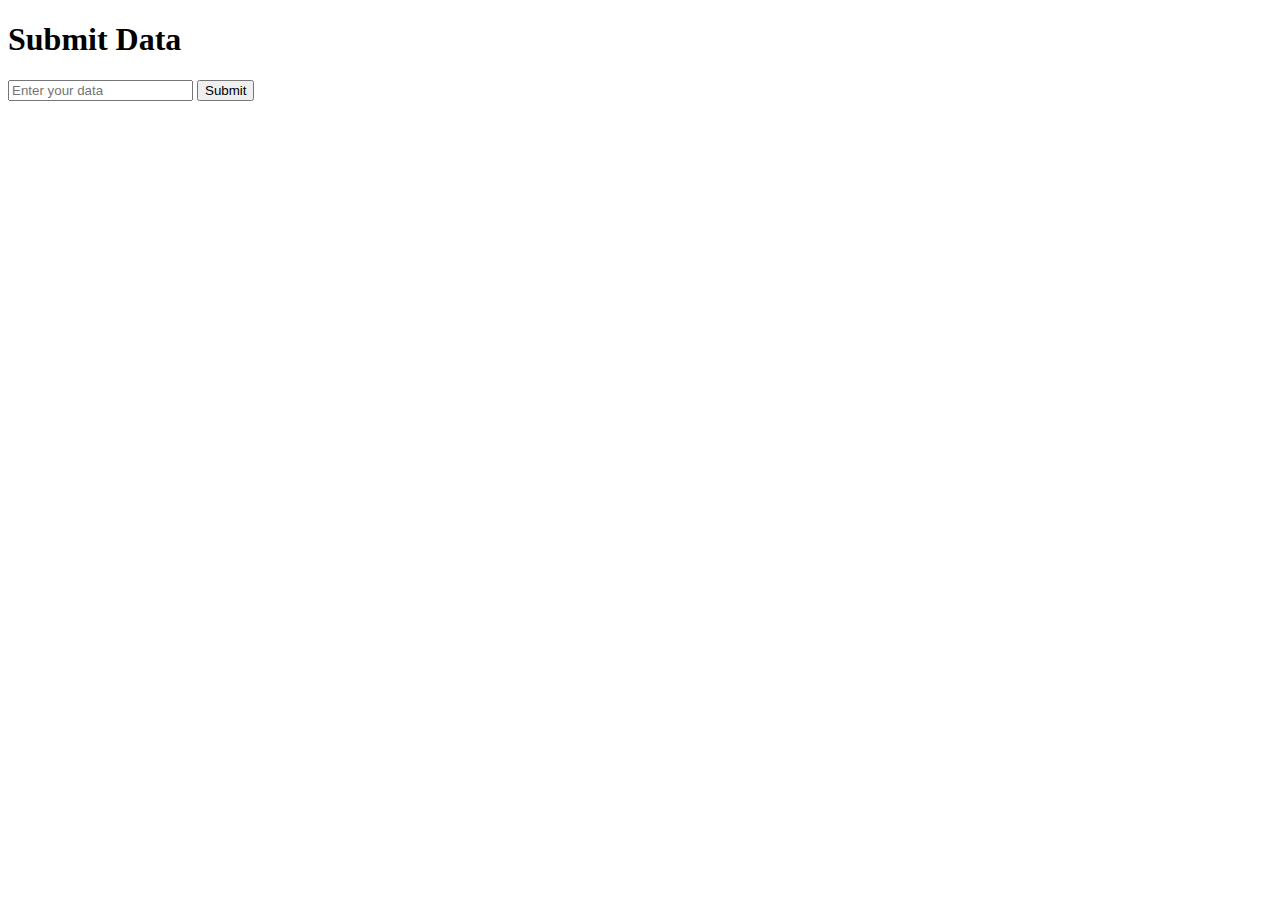
==== templates/index.html @ 0e240597 "Version 02" ====
<!DOCTYPE html>
<html>
<head>
    <title>Submit Data</title>
</head>
<body>
    <h1>Submit Data</h1>
    <form method="POST" action="/submit">
        <input type="text" name="user_input" placeholder="Enter your data" required>
        <button type="submit">Submit</button>
    </form>
</body>
</html>
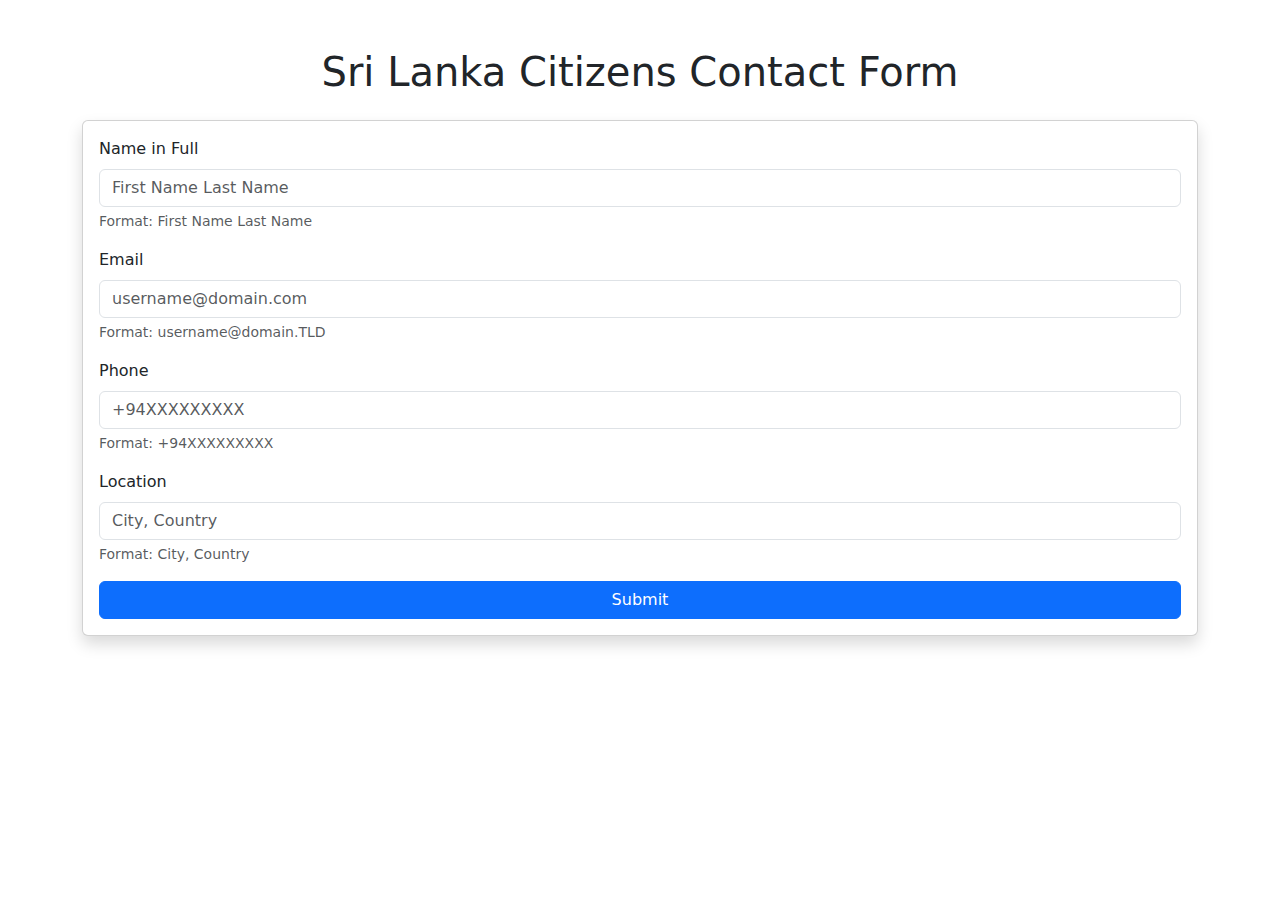
==== commit 893a827c: "Version 02 - Final" ====
--- a/templates/index.html
+++ b/templates/index.html
@@ -1,13 +1,52 @@
 <!DOCTYPE html>
-<html>
+<html lang="en">
 <head>
-    <title>Submit Data</title>
+    <meta charset="UTF-8">
+    <meta name="viewport" content="width=device-width, initial-scale=1.0">
+    <title>Contact Form</title>
+    <link rel="stylesheet" href="https://cdn.jsdelivr.net/npm/bootstrap@5.3.3/dist/css/bootstrap.min.css">
 </head>
 <body>
-    <h1>Submit Data</h1>
-    <form method="POST" action="/submit">
-        <input type="text" name="user_input" placeholder="Enter your data" required>
-        <button type="submit">Submit</button>
-    </form>
+    <div class="container mt-5">
+        <h1 class="text-center mb-4">Sri Lanka Citizens Contact Form</h1>
+        <div class="card shadow">
+            <div class="card-body">
+                <form method="POST" action="/submit">
+                    <!-- Name in Full -->
+                    <div class="mb-3">
+                        <label for="fullName" class="form-label">Name in Full</label>
+                        <input type="text" id="fullName" name="full_name" class="form-control" placeholder="First Name Last Name" pattern="[A-Za-z]+\s[A-Za-z]+" required>
+                        <div class="form-text">Format: First Name Last Name</div>
+                    </div>
+
+                    <!-- Email -->
+                    <div class="mb-3">
+                        <label for="email" class="form-label">Email</label>
+                        <input type="email" id="email" name="email" class="form-control" placeholder="username@domain.com" required>
+                        <div class="form-text">Format: username@domain.TLD</div>
+                    </div>
+
+                    <!-- Phone -->
+                    <div class="mb-3">
+                        <label for="phone" class="form-label">Phone</label>
+                        <input type="tel" id="phone" name="phone" class="form-control" placeholder="+94XXXXXXXXX" pattern="\+94\d{9}" required>
+                        <div class="form-text">Format: +94XXXXXXXXX</div>
+                    </div>
+
+                    <!-- Location -->
+                    <div class="mb-3">
+                        <label for="location" class="form-label">Location</label>
+                        <input type="text" id="location" name="location" class="form-control" placeholder="City, Country" pattern="[A-Za-z\s]+,\s[A-Za-z]+" required>
+                        <div class="form-text">Format: City, Country</div>
+                    </div>
+
+                    <!-- Submit Button -->
+                    <button type="submit" class="btn btn-primary w-100">Submit</button>
+                </form>
+            </div>
+        </div>
+    </div>
+
+    <script src="https://cdn.jsdelivr.net/npm/bootstrap@5.3.3/dist/js/bootstrap.bundle.min.js"></script>
 </body>
 </html>
